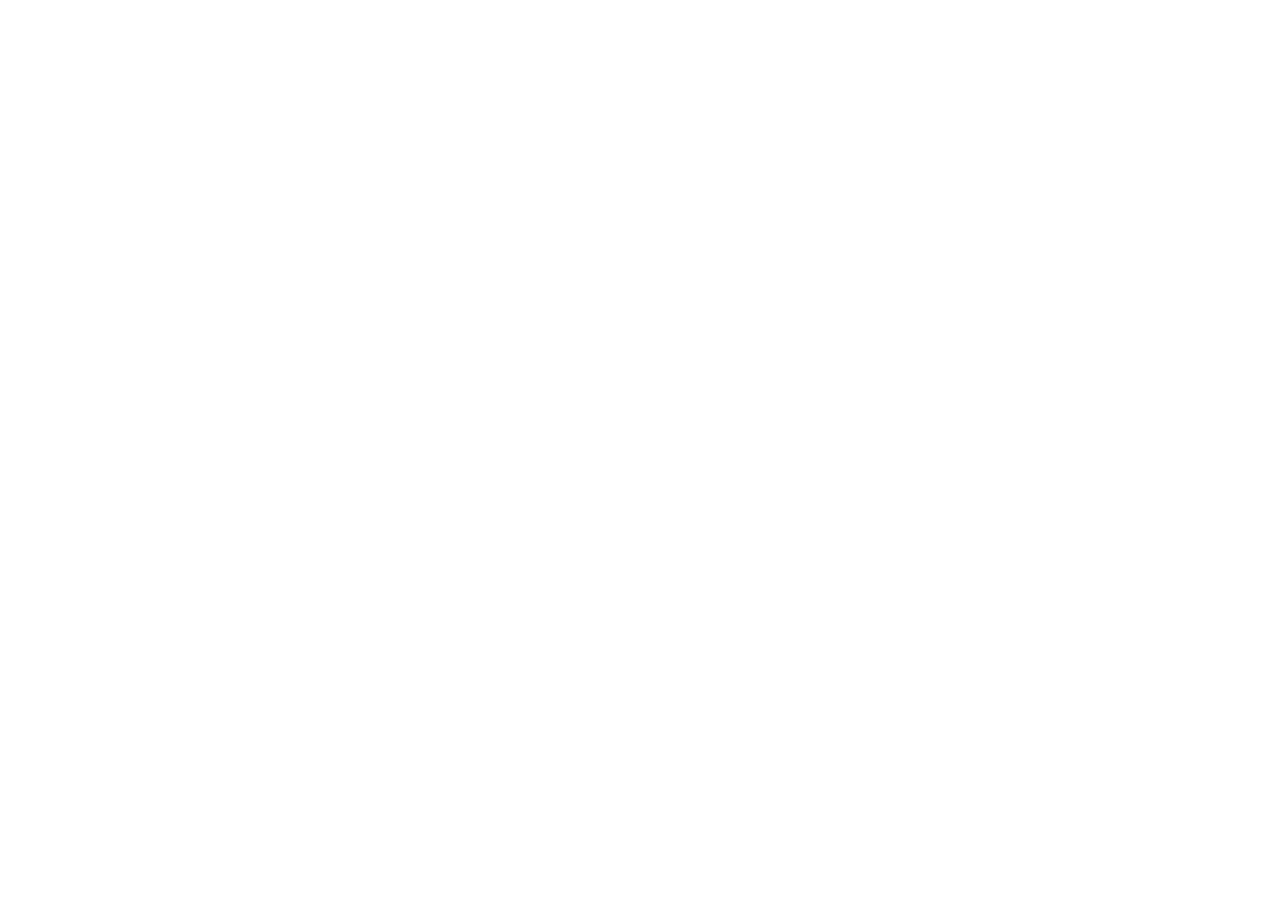
==== pricing.html @ 86881d87 "Add password-protected Bolt Answering site" ====
<!DOCTYPE html>
<html lang="en">
  <head>
    <meta charset="utf-8" />
    <meta name="viewport" content="width=device-width, initial-scale=1" />
    <title>Pricing — Bolt Answering</title>
    <link rel="preconnect" href="https://fonts.googleapis.com" />
    <link rel="preconnect" href="https://fonts.gstatic.com" crossorigin />
    <link
      href="https://fonts.googleapis.com/css2?family=Plus+Jakarta+Sans:wght@400;600;700;800&display=swap"
      rel="stylesheet"
    />
    <link rel="stylesheet" href="styles.css" />
    <script defer src="password.js"></script>
    <style>
      .pricing-hero {
        padding: 48px 0 32px;
        text-align: center;
      }
      .pricing-hero h1 {
        margin: 0 0 12px;
        font-weight: 800;
        color: var(--color-dark);
      }
      .placeholder-card {
        max-width: 520px;
        margin: 24px auto;
        padding: 24px;
        border-radius: 16px;
        border: 2px dashed rgba(20, 34, 87, 0.2);
        color: var(--color-text-muted);
      }
    </style>
  </head>
  <body>
    <header class="site-header">
      <div class="wrap nav">
        <a class="brand" href="index.html">
          <img
            class="brand-logo"
            src="images/bolt-answering-logo.png"
            width="385"
            height="70"
            alt="Bolt Answering"
          />
        </a>
        <a class="btn btn-demo-yellow btn-nav" href="index.html#demo">▶ Hear Bolt Live</a>
      </div>
    </header>
    <main class="wrap">
      <div class="pricing-hero">
        <p class="section-label">Simple, Honest Pricing</p>
        <h1>Pay for What You Use. Keep What You Earn.</h1>
        <p class="lead">
          No setup fees. No hidden charges. No lock-in. Month-to-month or annual — your call. Cancel any time before your next billing date.
        </p>
      </div>
      <div class="placeholder-card">
        <p><strong>Pricing placeholders ($[XX])</strong> — Finalize Solo and Teams monthly/annual rates before launch (see messaging framework §08).</p>
        <p style="margin-top: 12px"><a href="index.html">← Back to home</a></p>
      </div>
    </main>
  </body>
</html>
---- styles.css ----
/* Bolt Answering · Home Services UI kit tokens: #142257, #15B2F5, Plus Jakarta Sans · Demo CTA yellow per spec */

:root {
  --color-dark: #142257;
  --color-sky: #15b2f5;
  --color-white: #ffffff;
  --color-text: #1a2744;
  --color-text-muted: #5c6b8a;
  --color-surface: #f4f8fc;
  --color-card: #ffffff;
  --color-demo-yellow: #ffd60a;
  --color-demo-yellow-hover: #ffcc00;
  --color-demo-text: #142257;
  --radius-pill: 60px;
  --radius-card: 24px;
  --shadow-soft: 0 24px 60px rgba(20, 34, 87, 0.12);
  --font: "Plus Jakarta Sans", system-ui, sans-serif;
  --header-h: 96px;
  --sticky-mobile-h: 72px;
}

*,
*::before,
*::after {
  box-sizing: border-box;
}

html {
  scroll-behavior: smooth;
}

body {
  margin: 0;
  padding-bottom: env(safe-area-inset-bottom);
  font-family: var(--font);
  font-size: 18px;
  line-height: 1.6;
  color: var(--color-text);
  background: var(--color-white);
  -webkit-font-smoothing: antialiased;
}

body.password-hidden {
  visibility: hidden;
}

.password-gate {
  position: fixed;
  inset: 0;
  display: flex;
  flex-direction: column;
  justify-content: center;
  align-items: center;
  gap: 16px;
  background: rgba(20, 34, 87, 0.96);
  color: #fff;
  padding: 32px;
  text-align: center;
  z-index: 9999;
}

.password-gate h1 {
  margin: 0;
  font-size: 28px;
  font-weight: 700;
}

.password-gate p {
  margin: 0;
  color: rgba(255, 255, 255, 0.8);
}

.password-gate form {
  display: flex;
  width: 100%;
  max-width: 360px;
  gap: 12px;
}

.password-gate input[type="password"] {
  flex: 1;
  padding: 12px 16px;
  border-radius: 999px;
  border: none;
  font-size: 16px;
}

.password-gate button {
  padding: 12px 24px;
  border-radius: 999px;
  border: none;
  font-size: 16px;
  font-weight: 600;
  background: var(--color-demo-yellow);
  color: var(--color-demo-text);
  cursor: pointer;
}

.password-gate button:hover {
  background: var(--color-demo-yellow-hover);
}

.password-error {
  color: #ff9b9b;
  font-size: 14px;
  min-height: 20px;
}

.skip-link {
  position: absolute;
  left: -9999px;
  z-index: 100;
  padding: 8px 16px;
  background: var(--color-demo-yellow);
  color: var(--color-dark);
  font-weight: 700;
}

.skip-link:focus {
  left: 16px;
  top: 16px;
}

img {
  max-width: 100%;
  height: auto;
  display: block;
}

a {
  color: var(--color-sky);
}

.wrap {
  width: min(1120px, calc(100% - 48px));
  margin-inline: auto;
}

.narrow {
  max-width: 720px;
  margin-inline: auto;
}

.narrow-text {
  max-width: 52ch;
}

.center {
  text-align: center;
}

.muted {
  color: var(--color-text-muted);
}

.small {
  font-size: 0.875rem;
}

/* Header US-08 */
.site-header {
  position: sticky;
  top: 0;
  z-index: 50;
  min-height: var(--header-h);
  background: rgba(255, 255, 255, 0.96);
  backdrop-filter: blur(12px);
  border-bottom: 1px solid rgba(20, 34, 87, 0.08);
}

.nav {
  display: flex;
  align-items: center;
  justify-content: space-between;
  padding: 14px 0;
  gap: 16px;
}

.brand {
  display: flex;
  align-items: center;
  line-height: 0;
  text-decoration: none;
}

.brand:hover {
  text-decoration: none;
  opacity: 0.92;
}

.brand-logo {
  display: block;
  height: 70px;
  width: auto;
  max-width: min(385px, 72vw);
}

/* Buttons */
.btn {
  display: inline-flex;
  align-items: center;
  justify-content: center;
  gap: 8px;
  font-family: var(--font);
  font-weight: 700;
  font-size: 1rem;
  line-height: 1.25;
  padding: 12px 22px;
  border-radius: var(--radius-pill);
  border: none;
  cursor: pointer;
  text-decoration: none;
  transition: transform 0.12s ease, box-shadow 0.12s ease, background 0.12s ease;
}

.btn:hover {
  text-decoration: none;
}

.btn-play {
  font-size: 0.9em;
}

.btn-demo-yellow {
  background: var(--color-demo-yellow);
  color: var(--color-demo-text);
  box-shadow: 0 4px 0 rgba(20, 34, 87, 0.12);
}

.btn-demo-yellow:hover {
  background: var(--color-demo-yellow-hover);
  transform: translateY(-1px);
}

.btn-primary {
  background: var(--color-sky);
  color: var(--color-white);
  box-shadow: 0 8px 24px rgba(21, 178, 245, 0.35);
}

.btn-primary:hover {
  filter: brightness(1.05);
}

.btn-ghost {
  background: var(--color-white);
  color: var(--color-dark);
  border: 2px solid rgba(20, 34, 87, 0.15);
}

.btn-outline-dark {
  background: transparent;
  color: var(--color-dark);
  border: 2px solid rgba(20, 34, 87, 0.2);
}

.btn-lg {
  padding: 16px 28px;
  font-size: 1.05rem;
}

.btn-xl {
  padding: 18px 32px;
  font-size: 1.1rem;
}

.btn-nav {
  padding: 10px 18px;
  font-size: 0.95rem;
  white-space: nowrap;
}

.btn-mobile-live {
  background: #142257;
  color: #ffd60a;
  box-shadow: 0 4px 0 rgba(20, 34, 87, 0.28);
}

.btn-mobile-live:hover {
  background: #0f1b47;
  color: #ffd60a;
}

.btn-block {
  width: 100%;
  justify-content: center;
}

/* Hero S1 — mobile: keep primary CTA in first viewport */
.hero {
  padding: 28px 0 36px;
  background: linear-gradient(180deg, #eef6fc 0%, var(--color-white) 100%);
}

@media (min-width: 481px) {
  .hero {
    padding: 40px 0 48px;
  }
}

/* Hero: copy + shaped photo (condenser units — focal right) */
.hero-grid {
  display: grid;
  gap: 28px;
  align-items: center;
}

@media (min-width: 900px) {
  .hero-grid {
    grid-template-columns: minmax(0, 1fr) minmax(280px, 44%);
    gap: 40px;
    align-items: start;
  }
}

.hero-copy {
  max-width: 720px;
}

@media (min-width: 900px) {
  .hero-copy {
    max-width: none;
    padding-top: 8px;
  }
}

.hero-figure {
  margin: 0;
  min-height: 220px;
}

/* Shared: photos fill masks; object-position keeps subjects in frame */
.media-cut {
  overflow: hidden;
  position: relative;
  margin: 0;
  background: rgba(20, 34, 87, 0.06);
}

.media-cut img {
  width: 100%;
  height: 100%;
  min-height: 200px;
  object-fit: cover;
  display: block;
}

/* Slant: keeps right-heavy lawn shot */
.media-cut--slant {
  clip-path: polygon(10% 0, 100% 0, 100% 100%, 0 88%);
  border-radius: 0 0 0 20px;
  min-height: 260px;
}

.media-cut--slant img {
  object-position: 78% center;
  min-height: 280px;
}

@media (min-width: 900px) {
  .media-cut--slant {
    min-height: 320px;
  }

  .media-cut--slant img {
    min-height: 360px;
  }
}

/* Soft “round” frame — technician + unit */
.media-cut--round {
  border-radius: 28px;
  clip-path: inset(0 round 28px);
  aspect-ratio: 4 / 5;
  max-height: 460px;
  width: 100%;
  max-width: 380px;
  margin-inline: auto;
}

.media-cut--round img {
  object-position: 52% 35%;
  min-height: 0;
}

/* Hex-style (octagon) — gauges / hands */
.media-cut--hex {
  clip-path: polygon(15% 0, 85% 0, 100% 25%, 100% 75%, 85% 100%, 15% 100%, 0 75%, 0 25%);
  aspect-ratio: 1.15 / 1;
  max-width: 340px;
  width: 100%;
  margin-inline: auto;
}

.media-cut--hex img {
  object-position: 28% center;
  min-height: 260px;
}

/* Wave bottom — demo CTA lawn (right focal) */
.media-cut--wave {
  clip-path: polygon(0 0, 100% 0, 100% 92%, 88% 100%, 0 78%);
  border-radius: 24px 24px 0 24px;
  min-height: 220px;
}

.media-cut--wave img {
  object-position: 72% center;
  min-height: 240px;
}

/* Arch banner — autumn tech */
.media-cut--arch {
  clip-path: ellipse(110% 85% at 50% 20%);
  max-height: 280px;
  width: 100%;
  margin: 0 0 28px;
}

.media-cut--arch img {
  object-position: 42% 42%;
  min-height: 280px;
}

/* Capsule — signup gauges */
.media-cut--capsule {
  border-radius: 999px;
  clip-path: inset(0 round 999px);
  aspect-ratio: 16 / 10;
  max-width: 100%;
  width: 100%;
  max-height: 220px;
}

.media-cut--capsule img {
  object-position: 30% center;
  min-height: 200px;
}

/* Problem: two columns */
.problem-split {
  display: grid;
  gap: 36px;
  align-items: center;
  max-width: 1040px;
  margin-inline: auto;
}

@media (min-width: 768px) {
  .problem-split {
    grid-template-columns: minmax(240px, 38%) minmax(0, 1fr);
    gap: 48px;
  }

  .problem-figure {
    order: 0;
  }
}

@media (max-width: 767px) {
  .problem-figure {
    max-width: 320px;
  }
}

.problem-copy {
  min-width: 0;
}

/* Transcript: image + content */
.transcript-split {
  display: grid;
  gap: 28px;
  align-items: start;
}

@media (min-width: 880px) {
  .transcript-split {
    grid-template-columns: minmax(220px, 32%) minmax(0, 1fr);
    gap: 40px;
    align-items: start;
  }

  .transcript-figure {
    position: sticky;
    top: calc(var(--header-h) + 16px);
  }
}

.transcript-main {
  min-width: 0;
}

@media (max-width: 879px) {
  .transcript-split {
    display: flex;
    flex-direction: column;
  }

  .transcript-main {
    order: -1;
  }
}

/* Trust band with photo + readable overlay */
.trust-band--visual {
  position: relative;
  overflow: hidden;
  background: var(--color-dark);
  border-top: none;
  border-bottom: none;
}

.trust-band-photo {
  position: absolute;
  inset: 0;
  z-index: 0;
  clip-path: polygon(0 6%, 100% 0, 100% 94%, 0 100%);
}

.trust-band-photo img {
  width: 100%;
  height: 100%;
  object-fit: cover;
  object-position: 55% center;
  opacity: 0.45;
}

.trust-band--visual::before {
  content: "";
  position: absolute;
  inset: 0;
  z-index: 1;
  background: linear-gradient(
    105deg,
    rgba(20, 34, 87, 0.92) 0%,
    rgba(20, 34, 87, 0.78) 45%,
    rgba(20, 34, 87, 0.55) 100%
  );
}

.trust-band-inner {
  position: relative;
  z-index: 2;
}

.trust-band.trust-band--visual h2,
.trust-band.trust-band--visual .trust-band-body {
  color: var(--color-white);
}

.trust-band.trust-band--visual .trust-band-body {
  opacity: 0.92;
}

/* Demo CTA split */
.demo-cta-split {
  display: grid;
  gap: 32px;
  align-items: center;
  max-width: 960px;
  margin-inline: auto;
}

@media (min-width: 768px) {
  .demo-cta-split {
    grid-template-columns: minmax(260px, 42%) minmax(0, 1fr);
    gap: 40px;
    text-align: left;
  }

  .demo-cta-copy {
    text-align: left;
  }
}

@media (max-width: 767px) {
  .demo-cta-split {
    display: flex;
    flex-direction: column;
  }

  .demo-cta-copy {
    order: -1;
  }
}

.demo-cta-copy .lead {
  margin-bottom: 16px;
}

.demo-actions--left {
  margin-left: 0;
  margin-right: 0;
  align-items: flex-start;
}

@media (min-width: 540px) {
  .demo-actions--left {
    justify-content: flex-start;
  }
}

/* How it works: arch image tucks under heading block */
.hiw-section .hiw-hero-figure {
  margin-bottom: 8px;
}

/* Signup: image + copy */
.signup-split {
  display: grid;
  gap: 28px;
  align-items: center;
  max-width: 800px;
}

@media (min-width: 640px) {
  .signup-split {
    grid-template-columns: minmax(200px, 38%) minmax(0, 1fr);
    gap: 36px;
  }
}

@media (max-width: 639px) {
  .signup-split {
    display: flex;
    flex-direction: column;
  }

  .signup-copy {
    order: -1;
  }
}

.signup-copy {
  min-width: 0;
}

.eyebrow {
  margin: 0 0 12px;
  font-size: 0.8125rem;
  font-weight: 700;
  letter-spacing: 0.06em;
  text-transform: uppercase;
  color: var(--color-sky);
}

.eyebrow--dark {
  color: var(--color-dark);
}

.hero h1 {
  margin: 0 0 16px;
  font-size: clamp(2rem, 5vw, 3rem);
  font-weight: 800;
  line-height: 1.1;
  color: var(--color-dark);
  letter-spacing: -0.02em;
}

.hero-sub {
  margin: 0 0 24px;
  font-size: 1.125rem;
  color: #142257;
  line-height: 1.55;
}

.hero-sub .hero-sub-em {
  font-weight: 800;
}

.hero-sub--mobile {
  display: none;
}

@media (max-width: 480px) {
  .hero-sub--full {
    display: none;
  }

  .hero-sub--mobile {
    display: block;
  }
}

.hero-ctas {
  display: flex;
  flex-wrap: wrap;
  gap: 12px;
  align-items: center;
}

/* Problem S3 */
.section-pad {
  padding: 72px 0;
}

.section-label {
  font-size: 0.8125rem;
  font-weight: 700;
  letter-spacing: 0.06em;
  text-transform: uppercase;
  color: var(--color-sky);
  margin: 0 0 10px;
}

.problem h2 {
  margin: 0 0 20px;
  font-size: clamp(1.6rem, 3.5vw, 2.35rem);
  font-weight: 800;
  color: var(--color-dark);
  line-height: 1.15;
}

.prose p {
  margin: 0 0 16px;
  color: var(--color-text-muted);
}

.prose p:last-child {
  margin-bottom: 0;
}

.problem-cta-wrap {
  margin: 28px 0 0;
}

.text-cta {
  font-weight: 700;
  color: var(--color-dark);
  text-decoration: none;
  border-bottom: 2px solid var(--color-sky);
}

.text-cta:hover {
  color: var(--color-sky);
}

/* Transcript S4 */
.surface {
  background: var(--color-surface);
}

.transcript-section h2 {
  margin: 0;
}

.transcript-card {
  background: var(--color-card);
  border-radius: var(--radius-card);
  padding: 28px 24px;
  border: 1px solid rgba(20, 34, 87, 0.08);
  margin: 20px 0 16px;
  box-shadow: var(--shadow-soft);
}

.transcript-line {
  margin-bottom: 18px;
}

.transcript-line:last-of-type {
  margin-bottom: 12px;
}

.transcript-who {
  display: block;
  font-size: 0.75rem;
  font-weight: 800;
  text-transform: uppercase;
  letter-spacing: 0.06em;
  color: var(--color-sky);
  margin-bottom: 4px;
}

.transcript-line p {
  margin: 0;
  color: var(--color-text);
}

.transcript-system {
  background: rgba(21, 178, 245, 0.1);
  border-left: 4px solid var(--color-sky);
  padding: 14px 16px;
  border-radius: 0 12px 12px 0;
  font-size: 0.95rem;
  margin-top: 8px;
}

.transcript-footer {
  font-weight: 700;
  font-size: 1.125rem;
  color: var(--color-dark);
  margin: 0 0 20px;
}

/* Trust band — Pillar 3 */
.trust-band {
  background: linear-gradient(180deg, #e8f4fc 0%, var(--color-surface) 100%);
  border-top: 1px solid rgba(20, 34, 87, 0.06);
  border-bottom: 1px solid rgba(20, 34, 87, 0.06);
}

.trust-band h2 {
  margin: 0 0 16px;
  font-size: clamp(1.4rem, 3vw, 2rem);
  font-weight: 800;
  color: var(--color-dark);
  line-height: 1.2;
}

.trust-band-body {
  margin: 0;
  font-size: 1.0625rem;
  color: var(--color-text-muted);
  line-height: 1.65;
}

.objection-note {
  margin-top: 36px;
  padding: 22px 24px;
  background: var(--color-white);
  border-radius: 16px;
  border: 1px solid rgba(20, 34, 87, 0.1);
  max-width: 720px;
}

.objection-note p {
  margin: 0 0 10px;
  color: var(--color-text);
  font-size: 0.98rem;
}

.objection-link {
  margin-bottom: 0 !important;
}

/* Demo CTA S5 */
.demo-cta-section {
  text-align: center;
}

.demo-cta-section h2 {
  margin: 0 0 12px;
  font-size: clamp(1.75rem, 3vw, 2.5rem);
  font-weight: 800;
  color: var(--color-dark);
}

.lead {
  margin: 0 0 16px;
  font-size: 1.125rem;
  color: var(--color-text-muted);
}

.fine-print {
  font-size: 0.9rem;
  color: var(--color-text-muted);
  margin: 0 0 24px;
}

.fine-print--before-cta {
  margin-bottom: 16px;
}

.demo-actions {
  display: flex;
  flex-direction: column;
  gap: 12px;
  align-items: stretch;
  max-width: 420px;
  margin: 0 auto 20px;
}

@media (min-width: 540px) {
  .demo-actions {
    flex-direction: row;
    justify-content: center;
    align-items: center;
    max-width: none;
  }
}

.demo-number-display {
  margin: 0;
}

.tel-big {
  font-size: clamp(1.75rem, 4vw, 2.5rem);
  font-weight: 800;
  color: var(--color-dark);
  text-decoration: none;
  border-bottom: 3px solid var(--color-demo-yellow);
}

.tel-big:hover {
  color: var(--color-sky);
}

.audio-anchor {
  height: 1px;
}

/* How it works S6 */
#how-it-works h2 {
  margin: 0 0 16px;
  font-size: clamp(1.65rem, 3vw, 2.25rem);
  font-weight: 800;
  color: var(--color-dark);
}

.section-intro {
  margin: 0 0 32px;
  color: var(--color-text-muted);
}

.section-intro.prose p {
  margin: 0 0 14px;
}

.section-intro.prose p:last-child {
  margin-bottom: 0;
}

.steps-list--five .step-highlight {
  margin-top: 4px;
}

.steps-list {
  margin: 0 0 24px;
  padding: 0;
  list-style: none;
  counter-reset: step;
  max-width: 640px;
}

.steps-list li {
  position: relative;
  padding: 14px 0 14px 52px;
  border-bottom: 1px solid rgba(20, 34, 87, 0.08);
  font-size: 1rem;
  line-height: 1.5;
}

.step-n {
  position: absolute;
  left: 0;
  top: 14px;
  width: 36px;
  height: 36px;
  border-radius: 10px;
  background: var(--color-dark);
  color: var(--color-white);
  font-weight: 800;
  font-size: 0.9rem;
  display: flex;
  align-items: center;
  justify-content: center;
}

.step-highlight {
  background: rgba(21, 178, 245, 0.08);
  margin: 8px -12px;
  padding-left: 64px !important;
  padding-right: 12px !important;
  border-radius: 12px;
  border-bottom: none !important;
}

.trust-note {
  font-weight: 600;
  color: var(--color-dark);
  margin: 0 0 24px;
  max-width: 52ch;
}

.hiw-primary-cta {
  margin: 0 0 48px;
}

.callflow-panel {
  background: var(--color-dark);
  color: var(--color-white);
  border-radius: var(--radius-card);
  padding: 32px 28px;
  max-width: 720px;
}

.callflow-label {
  font-weight: 700;
  font-size: 1.1rem;
  margin: 0 0 20px;
  color: var(--color-demo-yellow);
}

.callflow-steps {
  margin: 0 0 20px;
  padding-left: 22px;
}

.callflow-steps li {
  margin-bottom: 12px;
  line-height: 1.5;
  color: rgba(255, 255, 255, 0.92);
}

.callflow-result {
  margin: 0 0 20px;
  font-size: 1.05rem;
}

.callflow-contrast {
  border-top: 1px solid rgba(255, 255, 255, 0.15);
  padding-top: 20px;
  margin-top: 8px;
}

.callflow-contrast p {
  margin: 0;
  color: rgba(255, 255, 255, 0.88);
  line-height: 1.55;
}

/* Signup S7 */
.signup-close h2 {
  margin: 0 0 12px;
  font-size: clamp(1.75rem, 3vw, 2.5rem);
  font-weight: 800;
  color: var(--color-dark);
}

.trust-signals {
  list-style: none;
  margin: 0 0 28px;
  padding: 0;
  display: grid;
  grid-template-columns: repeat(2, 1fr);
  gap: 10px 16px;
  font-size: 0.98rem;
  color: var(--color-text);
}

@media (max-width: 520px) {
  .trust-signals {
    grid-template-columns: 1fr;
  }
}

.trust-signals li {
  display: flex;
  align-items: center;
  gap: 8px;
}

.check {
  color: #22c55e;
  font-weight: 700;
}

.signup-actions {
  display: flex;
  flex-direction: column;
  gap: 12px;
  align-items: flex-start;
  margin-bottom: 28px;
}

.retention-line {
  font-size: 0.95rem;
  color: var(--color-text-muted);
  margin: 0;
  padding-top: 8px;
  border-top: 1px solid rgba(20, 34, 87, 0.1);
}

.exit-hint {
  position: fixed;
  bottom: calc(var(--sticky-mobile-h) + 12px);
  left: 16px;
  right: 16px;
  z-index: 45;
  background: var(--color-dark);
  color: var(--color-white);
  padding: 12px 16px;
  border-radius: 12px;
  font-size: 0.9rem;
  text-align: center;
  box-shadow: var(--shadow-soft);
}

.exit-hint a {
  color: var(--color-demo-yellow);
}

@media (min-width: 721px) {
  .exit-hint {
    bottom: 24px;
    max-width: 400px;
    left: auto;
    right: 24px;
  }
}

/* Footer */
.site-footer {
  padding: 40px 0;
  border-top: 1px solid rgba(20, 34, 87, 0.08);
  font-size: 0.9rem;
  color: var(--color-text-muted);
}

.footer-row {
  display: flex;
  flex-wrap: wrap;
  justify-content: space-between;
  gap: 16px;
  align-items: center;
}

.footer-links {
  display: flex;
  gap: 20px;
}

.footer-links a {
  color: var(--color-text-muted);
}

/* Mobile sticky US-08 */
.mobile-sticky-demo {
  position: fixed;
  bottom: 0;
  left: 0;
  right: 0;
  z-index: 48;
  padding: 10px 16px calc(10px + env(safe-area-inset-bottom));
  background: linear-gradient(180deg, transparent, rgba(255, 255, 255, 0.98) 20%);
  background-color: rgba(255, 255, 255, 0.98);
  border-top: 1px solid rgba(20, 34, 87, 0.1);
  box-shadow: 0 -8px 32px rgba(20, 34, 87, 0.08);
}

@media (min-width: 721px) {
  .mobile-sticky-demo {
    display: none !important;
  }
}

body.has-mobile-sticky {
  padding-bottom: var(--sticky-mobile-h);
}

/* Modal */
.modal-overlay {
  position: fixed;
  inset: 0;
  z-index: 100;
  background: rgba(20, 34, 87, 0.55);
  display: flex;
  align-items: flex-end;
  justify-content: center;
  padding: 0;
}

@media (min-width: 640px) {
  .modal-overlay {
    align-items: center;
    padding: 24px;
  }
}

.modal-overlay[hidden] {
  display: none;
}

.modal-dialog {
  background: var(--color-white);
  width: 100%;
  max-width: 480px;
  max-height: 90vh;
  overflow-y: auto;
  border-radius: 20px 20px 0 0;
  padding: 24px 22px 28px;
  position: relative;
  box-shadow: var(--shadow-soft);
}

@media (min-width: 640px) {
  .modal-dialog {
    border-radius: var(--radius-card);
  }
}

.modal-close {
  position: absolute;
  top: 12px;
  right: 14px;
  width: 40px;
  height: 40px;
  border: none;
  background: transparent;
  font-size: 1.75rem;
  line-height: 1;
  cursor: pointer;
  color: var(--color-text-muted);
}

.modal-title {
  margin: 0 40px 16px 0;
  font-size: 1.35rem;
  font-weight: 800;
  color: var(--color-dark);
  padding-right: 8px;
}

.modal-intro {
  margin: 0 0 20px;
  font-size: 1rem;
  color: var(--color-text);
  line-height: 1.5;
}

.modal-option {
  margin: 0 0 12px;
  padding: 14px 16px;
  background: var(--color-surface);
  border-radius: 12px;
  border: 1px solid rgba(20, 34, 87, 0.08);
}

.modal-option--second {
  margin-top: 20px;
}

.modal-option-label {
  margin: 0 0 6px;
  font-weight: 700;
  color: var(--color-dark);
  font-size: 0.95rem;
}

.modal-option-desc {
  margin: 0;
  font-size: 0.9rem;
  color: var(--color-text-muted);
  line-height: 1.45;
}

.modal-note-below {
  margin: -4px 0 20px;
  font-size: 0.9rem;
  text-align: center;
}

.modal-number {
  margin: 0 0 12px;
  text-align: center;
}

.modal-number a {
  font-size: clamp(1.5rem, 5vw, 2rem);
  font-weight: 800;
  color: var(--color-dark);
  text-decoration: none;
}

.modal-number a:hover {
  color: var(--color-sky);
}

.modal-context {
  margin: 0 0 12px;
  font-size: 0.95rem;
  color: var(--color-text-muted);
  line-height: 1.5;
}

.sample-audio {
  width: 100%;
  margin: 0 0 8px;
  min-height: 48px;
}

.prod-note {
  margin: 0 0 16px;
}

.modal-sms-row {
  margin: 16px 0;
}

.sms-label {
  display: block;
  font-size: 0.9rem;
  margin-bottom: 6px;
  color: var(--color-text);
}

.sms-input {
  width: 100%;
  padding: 14px 16px;
  font-size: 1.1rem;
  border: 2px solid rgba(20, 34, 87, 0.15);
  border-radius: 12px;
  font-family: var(--font);
}

.modal-alt {
  margin: 12px 0 0;
}

.link-like {
  background: none;
  border: none;
  padding: 0;
  font: inherit;
  color: var(--color-sky);
  font-weight: 600;
  cursor: pointer;
  text-decoration: underline;
}

.demo-error {
  padding: 8px 0 16px;
}

.demo-error p {
  margin: 0 0 16px;
  color: var(--color-text);
}

.post-play-cta {
  margin: 20px 0;
  padding: 16px;
  background: var(--color-surface);
  border-radius: 12px;
  font-weight: 600;
  color: var(--color-dark);
}

.post-play-cta .btn {
  margin-top: 12px;
  width: 100%;
  justify-content: center;
}

.modal-footer-cta {
  margin: 20px 0 0;
  padding-top: 16px;
  border-top: 1px solid rgba(20, 34, 87, 0.1);
  font-size: 0.95rem;
  text-align: center;
}

.modal-footer-cta a {
  font-weight: 700;
  color: var(--color-dark);
}

code {
  font-size: 0.85em;
  background: rgba(20, 34, 87, 0.06);
  padding: 2px 6px;
  border-radius: 4px;
}
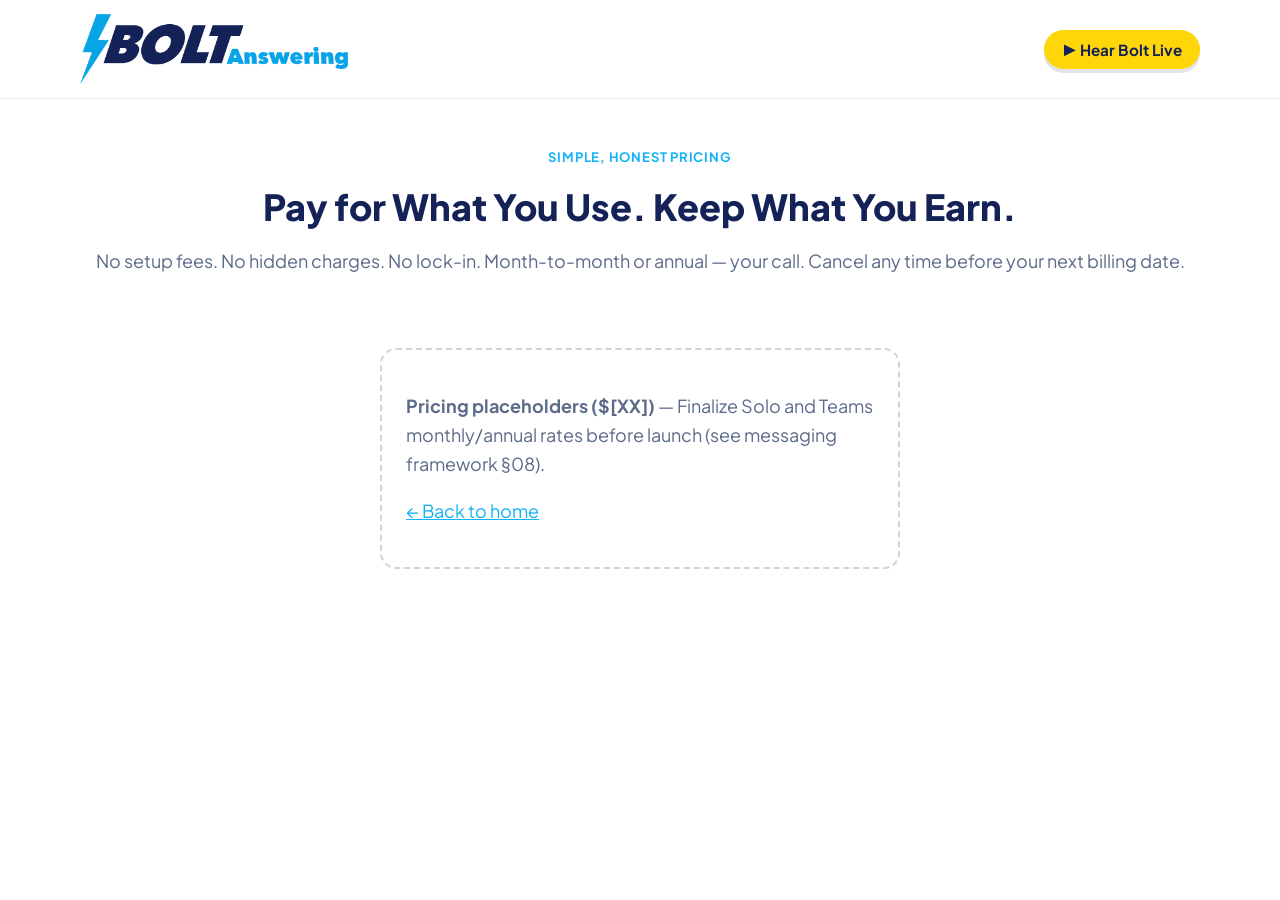
==== commit 431cf0c8: "chore: remove client-side password gate Removes the soft preview gate (password.js + script tags in " ====
--- a/pricing.html
+++ b/pricing.html
@@ -11,7 +11,7 @@
       rel="stylesheet"
     />
     <link rel="stylesheet" href="styles.css" />
-    <script defer src="password.js"></script>
+    <link rel="icon" type="image/jpeg" href="images/favicon.jpg" />
     <style>
       .pricing-hero {
         padding: 48px 0 32px;
--- a/styles.css
+++ b/styles.css
@@ -40,8 +40,8 @@
   -webkit-font-smoothing: antialiased;
 }
 
-body.password-hidden {
-  visibility: hidden;
+body.password-hidden > *:not(.password-gate) {
+  display: none !important;
 }
 
 .password-gate {
